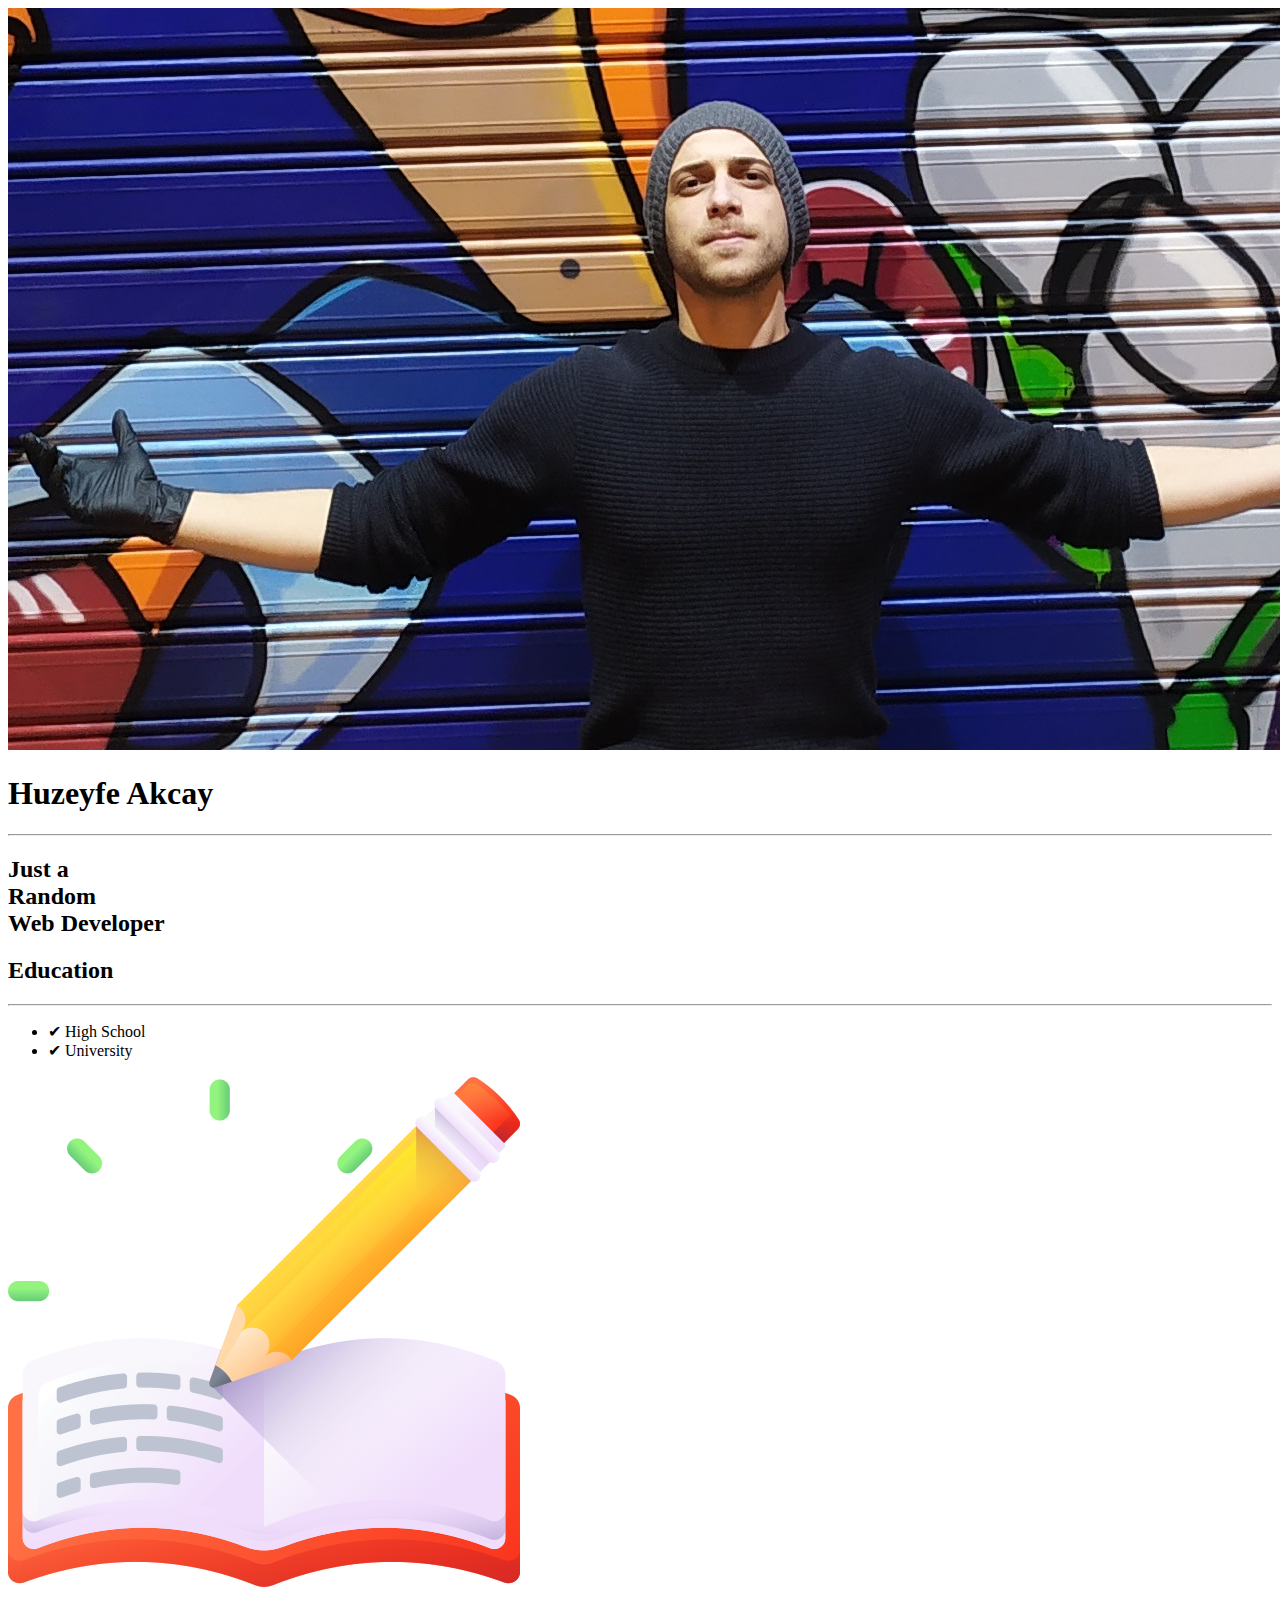
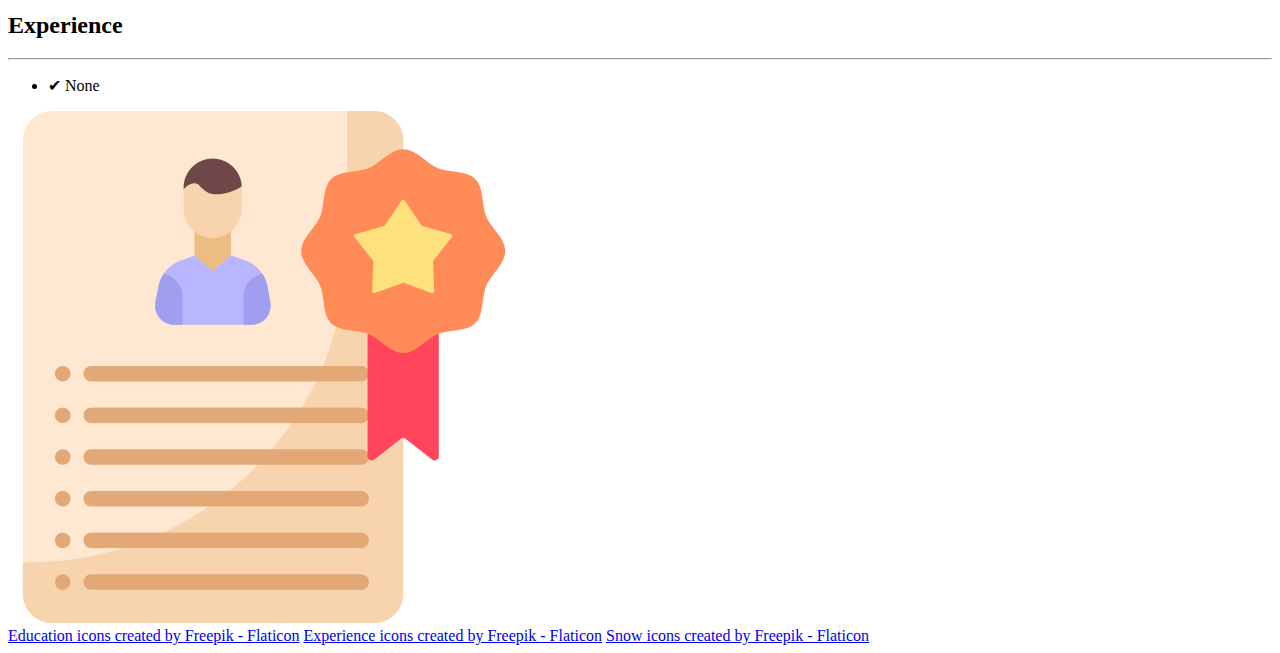
==== Week1/Digital Resume/index.html @ 7ca68a1f "Add files via upload" ====
<!DOCTYPE html>
<html lang="en">
<head>
  <meta charset="UTF-8">
  <meta http-equiv="X-UA-Compatible" content="IE=edge">
  <meta name="viewport" content="width=device-width, initial-scale=1.0">
  
  <link rel="stylesheet" href="style.css">
  <link href="https://fonts.googleapis.com/css2?family=Nunito&display=swap" rel="stylesheet">
  <!-- FAVICON -->
  <link rel="shortcut icon" href="favicon.ico">


  <title>Digital Resume</title>
</head>
<body>
  <div class="main">

    <div class="row">
      <div class="twoColumn">
          <img class="huzFoto" src="huz.jpg" alt="Huz photo">
      </div>

      <div class="twoColumn">
          <h1>Huzeyfe Akcay</h1>        
        <hr>
        <h2 class="leftAlign">Just a <br>Random <br>Web Developer </h2>
      </div>
    </div>

    <div class="row marginTop">
      <div class="twoColumn ">
        <div class="inside">
          
          <h2>Education</h2>
          <hr>
          <ul>
            <li>&#x2714; High School</li>
            <li>&#x2714; University</li>
          </ul>
          <img class="education" src="homework.png" alt="education image">
        </div>
      </div>
      <div class="twoColumn">
        <div class="inside">
          
          <h2>Experience</h2>
          <hr>
          <ul>
            <li>&#x2714; None</li>
          </ul>
          <img class="experience" src="experience.png" alt="education image">
        </div>
      </div>
    </div>
    <footer>
      <a href="https://www.flaticon.com/free-icons/education" title="education icons">Education icons created by Freepik - Flaticon</a>
      <a href="https://www.flaticon.com/free-icons/experience" title="experience icons">Experience icons created by Freepik - Flaticon</a>
      <a href="https://www.flaticon.com/free-icons/snow" title="snow icons">Snow icons created by Freepik - Flaticon</a>
    </footer>
    
  </div>
  
  

</body>
</html>
---- Week1/Digital Resume/style.css ----

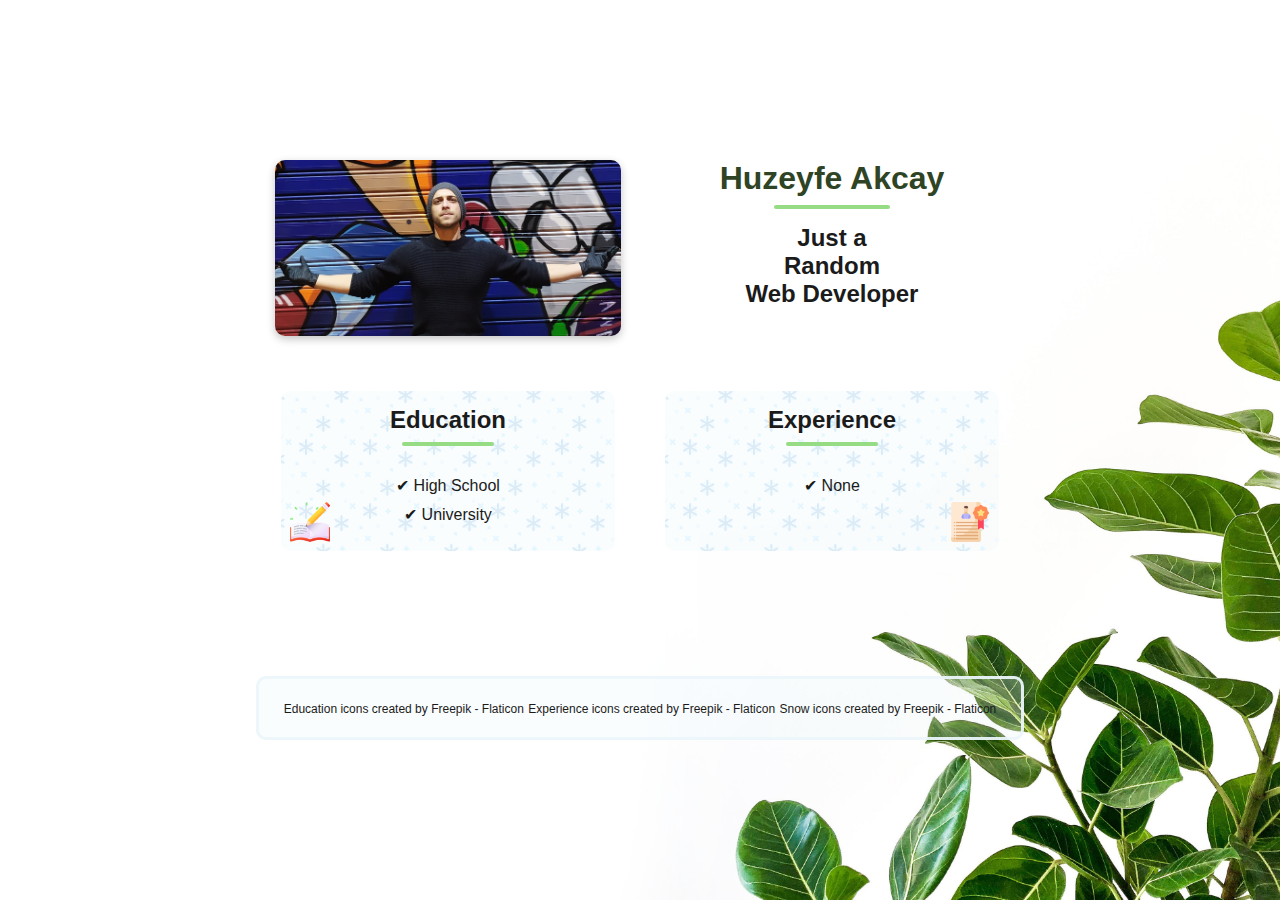
==== commit 132128c6: "Update index.html" ====
--- a/Week1/Digital Resume/index.html
+++ b/Week1/Digital Resume/index.html
@@ -24,7 +24,7 @@
       <div class="twoColumn">
           <h1>Huzeyfe Akcay</h1>        
         <hr>
-        <h2 class="leftAlign">Just a <br>Random <br>Web Developer </h2>
+        <h2>Just a <br>Random <br>Web Developer </h2>
       </div>
     </div>
 
@@ -64,4 +64,4 @@
   
 
 </body>
-</html>+</html>
--- a/Week1/Digital Resume/style.css
+++ b/Week1/Digital Resume/style.css
@@ -1 +1,142 @@
+*{
+  padding: 0;
+  margin: 0;
+}
+body{
+  font-family: 'Comfortaa', sans-serif;
+  color: #1B1B1B;
+  min-height: 100vh;
+  display: flex;
+  justify-content: center;
+  align-items: center;
+  background-image: url(background1.png);
+  background-position:right;
+  background-repeat: no-repeat;
+  background-size:contain;
+}
 
+.main{
+  width: 60%;
+}
+
+.twoColumn {
+  float: left;
+  width: 50%; /* For 2 column rows*/
+}
+
+h1{
+color: #2E4425;
+}
+
+hr{
+  width: 30%;
+  margin: auto;
+  margin-top: 8px;
+  margin-bottom: 15px;
+  height: 4px;
+  border: 0px;
+  border-radius: 5px;
+  background-color: #95DC84;
+}
+.row{
+  text-align: center;
+}
+
+.row:after {
+ content: "";
+ display: table;
+ clear: both;
+} /*Clearfix hack. Otherwise; elements after a floating element will flow around it*/
+
+.inside{
+  position: relative;
+  border-radius: 10px;
+  padding: 15px;
+  margin: 25px;
+  height: 130px;
+  background:rgba(235, 245, 251, 0.24);
+  background-image: url(snow.png);
+  background-position:right;
+  background-repeat: repeat;
+  background-size:auto;
+}
+
+.huzFoto{
+  border-radius: 10px;
+  box-shadow: rgba(0, 0, 0, 0.24) 0px 3px 8px;
+  width: 90%;
+  vertical-align:bottom; /* to clear gap under image*/
+}
+
+.marginTop{
+  margin-top: 30px;
+}
+.leftAlign{
+text-align: left;
+margin-left: 25px;
+}
+.education{
+  position: absolute;
+  left: 9px;
+  bottom: 9px;
+  width: 40px;
+}
+.experience{
+  position: absolute;
+  right: 9px;
+  bottom: 9px;
+  width: 40px;
+}
+
+ul{
+  margin-top: 30px;
+  list-style: none;
+}
+li{
+  margin: 10px;
+  font-size: medium;
+}
+a{
+  
+  font-size: 12px;
+  text-decoration: none;
+  color: #1B1B1B;
+}
+footer{
+  text-align: center;
+  margin-top: 100px;
+  border: solid;
+  border-color: rgba(235, 245, 251, 0.94);
+  border-radius: 10px;
+  padding: 20px;
+  background:rgba(235, 245, 251, 0.24);
+}
+
+
+
+
+@media screen and (max-width: 800px) {
+  
+ h1{
+  font-size: 22px;
+ }
+ h2{
+  font-size: 18px;
+ }
+ .main{
+  width: 90%;
+}
+.huzFoto{
+  margin-top: 20px;
+}
+.inside{
+  padding: 5px;
+  margin: 15px;
+}
+.experience{
+  width: 15px;
+}
+.education{
+  width: 15px;
+}
+}
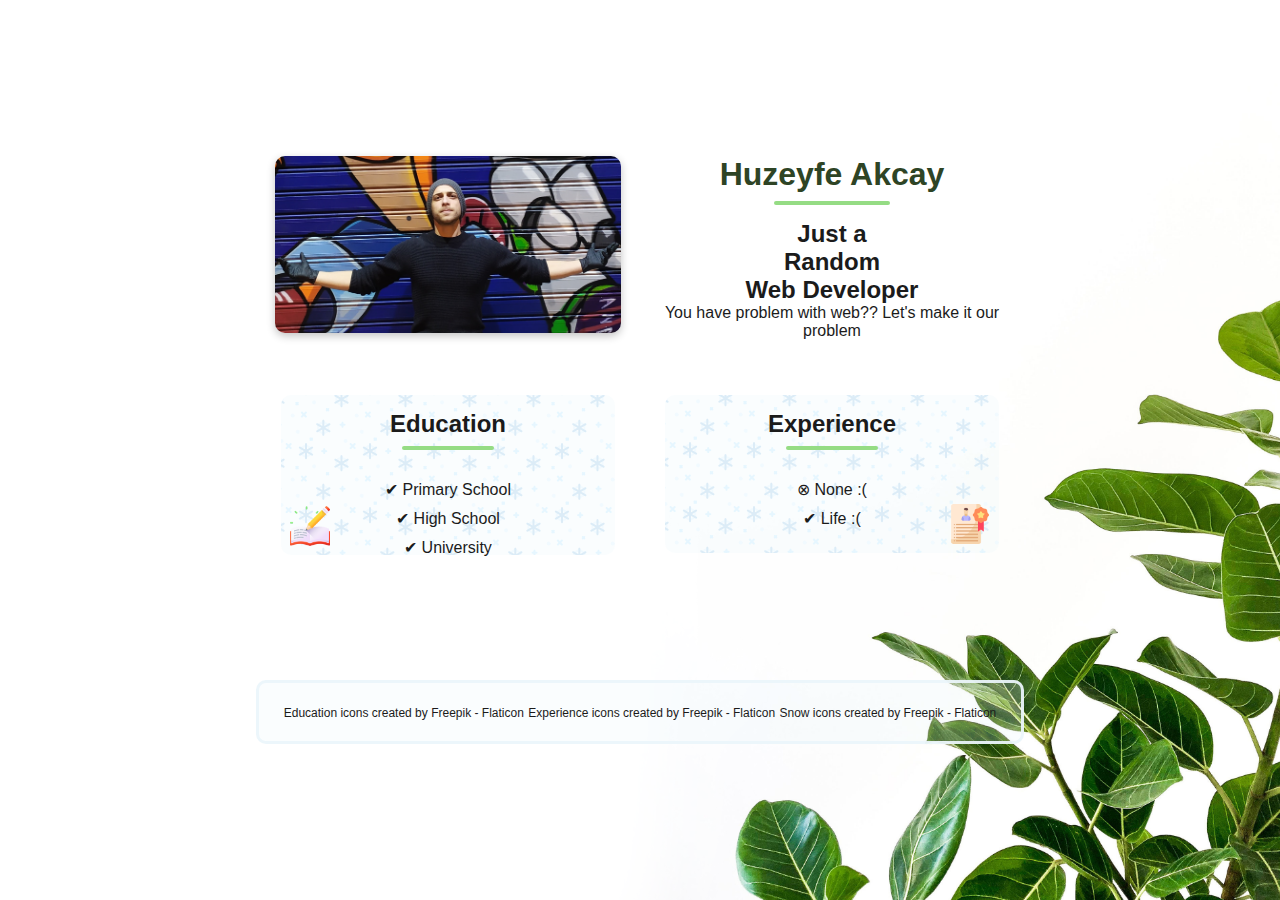
==== commit 99d2ea9d: "Update index.html" ====
--- a/Week1/Digital Resume/index.html
+++ b/Week1/Digital Resume/index.html
@@ -25,6 +25,7 @@
           <h1>Huzeyfe Akcay</h1>        
         <hr>
         <h2>Just a <br>Random <br>Web Developer </h2>
+        <p>You have problem with web?? Let's make it our problem</p>
       </div>
     </div>
 
@@ -35,6 +36,7 @@
           <h2>Education</h2>
           <hr>
           <ul>
+            <li>&#x2714; Primary School</li>
             <li>&#x2714; High School</li>
             <li>&#x2714; University</li>
           </ul>
@@ -47,7 +49,8 @@
           <h2>Experience</h2>
           <hr>
           <ul>
-            <li>&#x2714; None</li>
+            <li>&#x2297; None :(</li>
+            <li>&#x2714; Life :(</li>
           </ul>
           <img class="experience" src="experience.png" alt="education image">
         </div>
--- a/Week1/Digital Resume/style.css
+++ b/Week1/Digital Resume/style.css
@@ -1,6 +1,9 @@
 *{
   padding: 0;
   margin: 0;
+}
+html{
+font-size: 100%;
 }
 body{
   font-family: 'Comfortaa', sans-serif;
@@ -53,7 +56,7 @@
   border-radius: 10px;
   padding: 15px;
   margin: 25px;
-  height: 130px;
+  max-height: 130px;
   background:rgba(235, 245, 251, 0.24);
   background-image: url(snow.png);
   background-position:right;
@@ -71,21 +74,18 @@
 .marginTop{
   margin-top: 30px;
 }
-.leftAlign{
-text-align: left;
-margin-left: 25px;
-}
+
 .education{
   position: absolute;
   left: 9px;
   bottom: 9px;
-  width: 40px;
+  max-width: 40px;
 }
 .experience{
   position: absolute;
   right: 9px;
   bottom: 9px;
-  width: 40px;
+  max-width: 40px;
 }
 
 ul{
@@ -98,7 +98,7 @@
 }
 a{
   
-  font-size: 12px;
+  font-size: 0.75em;
   text-decoration: none;
   color: #1B1B1B;
 }
@@ -118,13 +118,13 @@
 @media screen and (max-width: 800px) {
   
  h1{
-  font-size: 22px;
+  font-size: 1.2em;
  }
  h2{
-  font-size: 18px;
+  font-size: 1.1em;;
  }
  .main{
-  width: 90%;
+  max-width: 90%;
 }
 .huzFoto{
   margin-top: 20px;
@@ -134,9 +134,9 @@
   margin: 15px;
 }
 .experience{
-  width: 15px;
+  max-width: 15px;
 }
 .education{
-  width: 15px;
+  max-width: 15px;
 }
 }
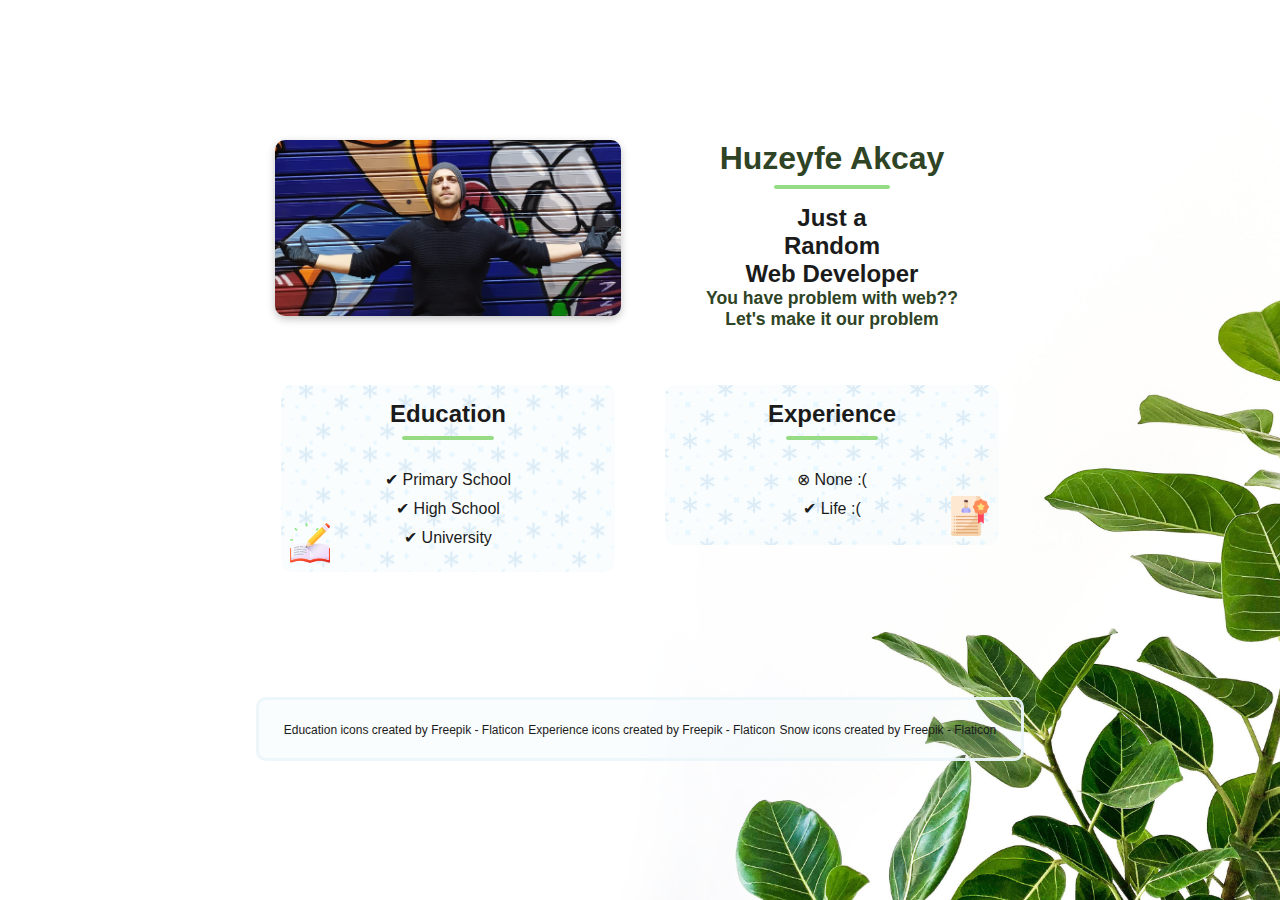
==== commit e8e4d245: "Update index.html" ====
--- a/Week1/Digital Resume/index.html
+++ b/Week1/Digital Resume/index.html
@@ -25,7 +25,7 @@
           <h1>Huzeyfe Akcay</h1>        
         <hr>
         <h2>Just a <br>Random <br>Web Developer </h2>
-        <p>You have problem with web?? Let's make it our problem</p>
+        <h3>You have problem with web??<br> Let's make it our problem</h3>
       </div>
     </div>
 
--- a/Week1/Digital Resume/style.css
+++ b/Week1/Digital Resume/style.css
@@ -30,6 +30,10 @@
 h1{
 color: #2E4425;
 }
+h3{
+  color: #2E4425;
+  font-size: 1.1em;  
+}
 
 hr{
   width: 30%;
@@ -56,7 +60,7 @@
   border-radius: 10px;
   padding: 15px;
   margin: 25px;
-  max-height: 130px;
+  min-height: 130px;
   background:rgba(235, 245, 251, 0.24);
   background-image: url(snow.png);
   background-position:right;
@@ -121,7 +125,7 @@
   font-size: 1.2em;
  }
  h2{
-  font-size: 1.1em;;
+  font-size: 1.1em;
  }
  .main{
   max-width: 90%;
